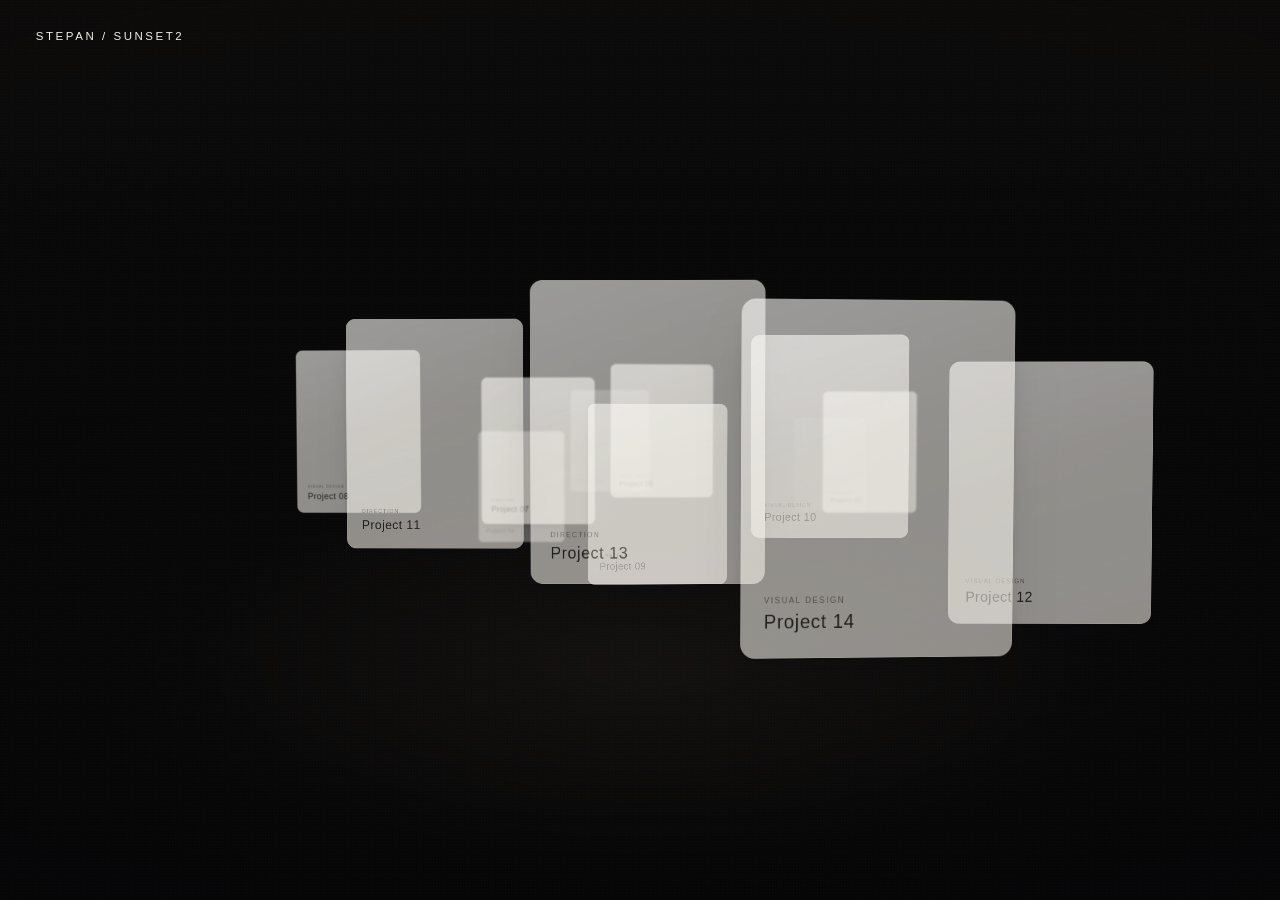
==== index.html @ aea6baed "Working version before scroll-video feature" ====
<!doctype html>
<html lang="en">
  <head>
    <meta charset="UTF-8" />
    <meta name="viewport" content="width=device-width, initial-scale=1.0" />
    <title>sunset2</title>
    <link rel="stylesheet" href="/src/styles.css" />
  </head>
  <body>
    <div id="app" class="app" data-video-ready="0">
      <video
        id="bg-video"
        class="bg-video"
        autoplay
        muted
        loop
        playsinline
        preload="auto"
        poster="/assets/poster.jpg"
        aria-label="Sunset field background video"
      >
        <source src="/assets/sunset2.mp4" type="video/mp4" />
      </video>

      <div class="poster-fallback" data-poster-fallback aria-hidden="true"></div>

      <div class="overlay overlay-top"></div>
      <div class="overlay overlay-vignette"></div>
      <div class="overlay overlay-fog"></div>
      <div class="overlay overlay-grain"></div>

      <main class="scene" id="scene">
        <header class="brand">
          <p class="brand-mark">STEPAN / SUNSET2</p>
          <p class="hint">Scroll to move</p>
        </header>

        <section class="stage" aria-label="Immersive project gallery stage">
          <div id="rail" class="rail" aria-live="off"></div>
        </section>

        <button id="tap-overlay" class="tap-overlay" hidden>
          Tap to start
        </button>
      </main>
    </div>

    <script type="module" src="/src/app.js"></script>
  </body>
</html>
---- src/styles.css ----
:root {
  --bg: #060607;
  --ink: #f2eee8;
  --ink-muted: rgba(242, 238, 232, 0.78);
  --card-fill: rgba(247, 243, 235, 0.93);
  --card-border: rgba(255, 255, 255, 0.36);
  --card-shadow: rgba(8, 8, 12, 0.36);
  --card-width: 340px;
  --card-height: 440px;
}

*,
*::before,
*::after {
  box-sizing: border-box;
}

html,
body {
  width: 100%;
  height: 100%;
}

body {
  margin: 0;
  overflow: hidden;
  background: var(--bg);
  color: var(--ink);
  font-family: "Avenir Next", "Segoe UI Variable", "SF Pro Display",
    "Helvetica Neue", "Arial Nova", Arial, sans-serif;
  -webkit-font-smoothing: antialiased;
  text-rendering: optimizeLegibility;
}

.app {
  position: relative;
  width: 100%;
  height: 100%;
  isolation: isolate;
}

.bg-video,
.poster-fallback {
  position: absolute;
  inset: 0;
  width: 100%;
  height: 100%;
  object-fit: cover;
}

.bg-video {
  z-index: -4;
  filter: saturate(1.04) contrast(1.02);
}

.poster-fallback {
  z-index: -3;
  background:
    linear-gradient(180deg, rgba(18, 16, 16, 0.08), rgba(14, 11, 12, 0.24)),
    url("/assets/poster.jpg") center / cover no-repeat;
  opacity: 0;
  transition: opacity 280ms ease;
  pointer-events: none;
}

.poster-fallback.is-visible {
  opacity: 1;
}

.overlay {
  position: absolute;
  inset: 0;
  pointer-events: none;
}

.overlay-top {
  z-index: -2;
  background: linear-gradient(
    180deg,
    rgba(8, 8, 10, 0.55) 0%,
    rgba(8, 8, 10, 0.24) 26%,
    rgba(8, 8, 10, 0.05) 56%,
    rgba(8, 8, 10, 0.16) 100%
  );
  opacity: var(--overlay-top-opacity, 0.12);
}

.overlay-vignette {
  z-index: -1;
  background: radial-gradient(
    125% 84% at 50% 47%,
    rgba(10, 8, 8, 0) 34%,
    rgba(9, 7, 8, 0.26) 67%,
    rgba(8, 7, 9, 0.62) 100%
  );
  opacity: var(--overlay-vignette-opacity, 0.4);
}

.overlay-fog {
  z-index: 0;
  background:
    radial-gradient(
      66% 36% at 50% 74%,
      rgba(232, 196, 151, 0.2),
      rgba(236, 214, 177, 0.02) 60%,
      rgba(236, 214, 177, 0) 100%
    ),
    linear-gradient(
      180deg,
      rgba(255, 218, 174, 0.08),
      rgba(255, 218, 174, 0.03) 60%,
      rgba(255, 218, 174, 0)
    );
  opacity: var(--overlay-fog-opacity, 0.3);
}

.overlay-grain {
  z-index: 1;
  mix-blend-mode: soft-light;
  opacity: var(--overlay-grain-opacity, 0.16);
  background-image:
    radial-gradient(rgba(255, 255, 255, 0.11) 0.5px, transparent 0.5px),
    radial-gradient(rgba(0, 0, 0, 0.14) 0.5px, transparent 0.5px);
  background-size:
    3px 3px,
    4px 4px;
  background-position:
    0 0,
    1px 1px;
}

.scene {
  position: relative;
  width: 100%;
  height: 100%;
  z-index: 2;
}

.brand {
  position: absolute;
  left: clamp(18px, 2.8vw, 36px);
  top: clamp(16px, 2.6vw, 30px);
  z-index: 5;
}

.brand-mark {
  margin: 0;
  font-size: clamp(0.72rem, 0.75vw, 0.82rem);
  letter-spacing: 0.22em;
  font-weight: 540;
  color: var(--ink);
  text-transform: uppercase;
}

.hint {
  margin: 12px 0 0;
  color: var(--ink-muted);
  font-size: 0.72rem;
  letter-spacing: 0.1em;
  text-transform: uppercase;
  animation: hint-fade 6.2s ease forwards;
}

@keyframes hint-fade {
  0%,
  68% {
    opacity: 1;
  }
  100% {
    opacity: 0;
  }
}

.stage {
  position: absolute;
  inset: 0;
  display: grid;
  place-items: center;
  overflow: hidden;
  perspective: 1320px;
  perspective-origin: 50% 52%;
}

.rail {
  position: relative;
  width: min(1400px, 100vw);
  height: 100%;
  transform-style: preserve-3d;
  will-change: transform;
}

.project-card {
  position: absolute;
  left: 50%;
  top: 50%;
  width: var(--card-width);
  height: var(--card-height);
  margin-left: calc(var(--card-width) * -0.5);
  margin-top: calc(var(--card-height) * -0.5);
  border-radius: 18px;
  border: 1px solid var(--card-border);
  background:
    linear-gradient(
      165deg,
      rgba(255, 255, 255, 0.5) 0%,
      rgba(255, 255, 255, 0.1) 42%,
      rgba(255, 255, 255, 0.03) 100%
    ),
    var(--card-fill);
  box-shadow:
    0 24px 70px -30px var(--card-shadow),
    0 8px 22px -12px rgba(11, 11, 15, 0.4),
    inset 0 1px 0 rgba(255, 255, 255, 0.65);
  padding: 30px 28px;
  display: flex;
  flex-direction: column;
  justify-content: flex-end;
  backface-visibility: hidden;
  transform-style: preserve-3d;
  will-change: transform, opacity, filter;
  user-select: none;
  cursor: pointer;
}

.project-card::after {
  content: "";
  position: absolute;
  inset: 1px;
  border-radius: 16px;
  pointer-events: none;
  background: linear-gradient(
    150deg,
    rgba(255, 255, 255, 0.42) 0%,
    rgba(255, 255, 255, 0.1) 36%,
    rgba(255, 255, 255, 0) 52%
  );
}

.project-category {
  margin: 0 0 8px;
  font-size: 0.63rem;
  letter-spacing: 0.18em;
  text-transform: uppercase;
  color: rgba(44, 40, 36, 0.56);
  font-weight: 520;
}

.project-title {
  margin: 0;
  font-size: clamp(1.2rem, 1.8vw, 1.72rem);
  letter-spacing: 0.04em;
  color: rgba(20, 16, 14, 0.88);
  font-weight: 520;
}

.tap-overlay {
  position: absolute;
  left: 50%;
  bottom: clamp(22px, 4vw, 38px);
  transform: translateX(-50%);
  border: 1px solid rgba(255, 255, 255, 0.4);
  background: rgba(11, 11, 14, 0.44);
  color: var(--ink);
  backdrop-filter: blur(7px);
  border-radius: 999px;
  padding: 11px 18px;
  font-size: 0.75rem;
  letter-spacing: 0.1em;
  text-transform: uppercase;
  cursor: pointer;
  opacity: 0;
  transition: opacity 220ms ease;
  z-index: 8;
}

.tap-overlay.is-visible {
  opacity: 1;
}

@media (max-width: 900px) {
  :root {
    --card-width: min(76vw, 320px);
    --card-height: min(54vh, 400px);
  }

  .project-card {
    border-radius: 16px;
    box-shadow:
      0 18px 42px -26px rgba(7, 7, 10, 0.36),
      0 6px 18px -12px rgba(7, 7, 10, 0.34),
      inset 0 1px 0 rgba(255, 255, 255, 0.56);
  }

  .overlay-grain {
    opacity: calc(var(--overlay-grain-opacity, 0.16) * 0.75);
  }
}

@media (prefers-reduced-motion: reduce) {
  .hint {
    animation-duration: 0.01ms;
    animation-iteration-count: 1;
  }

  .tap-overlay,
  .poster-fallback {
    transition-duration: 0.01ms;
  }
}
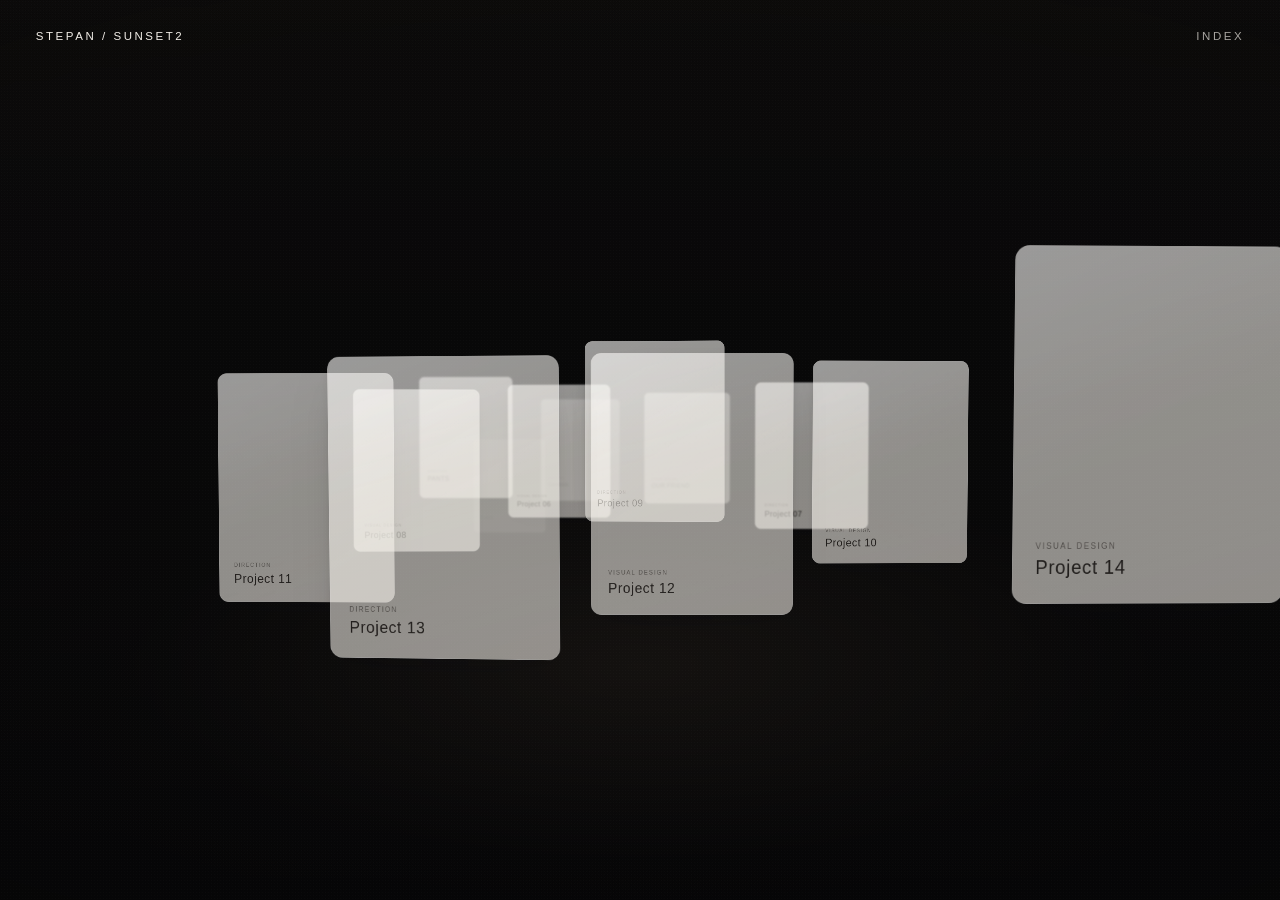
==== commit ed5cf161: "final portfolio version with index wheel" ====
--- a/index.html
+++ b/index.html
@@ -31,7 +31,10 @@
 
       <main class="scene" id="scene">
         <header class="brand">
-          <p class="brand-mark">STEPAN / SUNSET2</p>
+          <div class="brand-top-row">
+            <p class="brand-mark">STEPAN / SUNSET2</p>
+            <a class="brand-mark brand-index" href="/index-list.html">INDEX</a>
+          </div>
           <p class="hint">Scroll to move</p>
         </header>
 
--- a/src/styles.css
+++ b/src/styles.css
@@ -139,8 +139,17 @@
 .brand {
   position: absolute;
   left: clamp(18px, 2.8vw, 36px);
+  right: clamp(18px, 2.8vw, 36px);
   top: clamp(16px, 2.6vw, 30px);
   z-index: 5;
+  pointer-events: none;
+}
+
+.brand-top-row {
+  display: flex;
+  align-items: baseline;
+  justify-content: space-between;
+  gap: 16px;
 }
 
 .brand-mark {
@@ -150,6 +159,22 @@
   font-weight: 540;
   color: var(--ink);
   text-transform: uppercase;
+}
+
+.brand-index {
+  pointer-events: auto;
+  text-decoration: none;
+  opacity: 0.68;
+  transition: opacity 160ms ease;
+}
+
+.brand-index:hover,
+.brand-index:focus-visible {
+  opacity: 0.94;
+}
+
+.brand-index:focus-visible {
+  outline: none;
 }
 
 .hint {
@@ -253,6 +278,25 @@
   font-weight: 520;
 }
 
+.project-open-link {
+  margin-top: 12px;
+  align-self: flex-start;
+  font-size: 0.64rem;
+  letter-spacing: 0.12em;
+  text-transform: uppercase;
+  color: rgba(20, 16, 14, 0.84);
+  text-decoration: none;
+  border-bottom: 1px solid currentColor;
+  padding-bottom: 2px;
+  opacity: 0;
+  pointer-events: none;
+}
+
+.project-card[data-focused="1"] .project-open-link {
+  opacity: 1;
+  pointer-events: auto;
+}
+
 .tap-overlay {
   position: absolute;
   left: 50%;
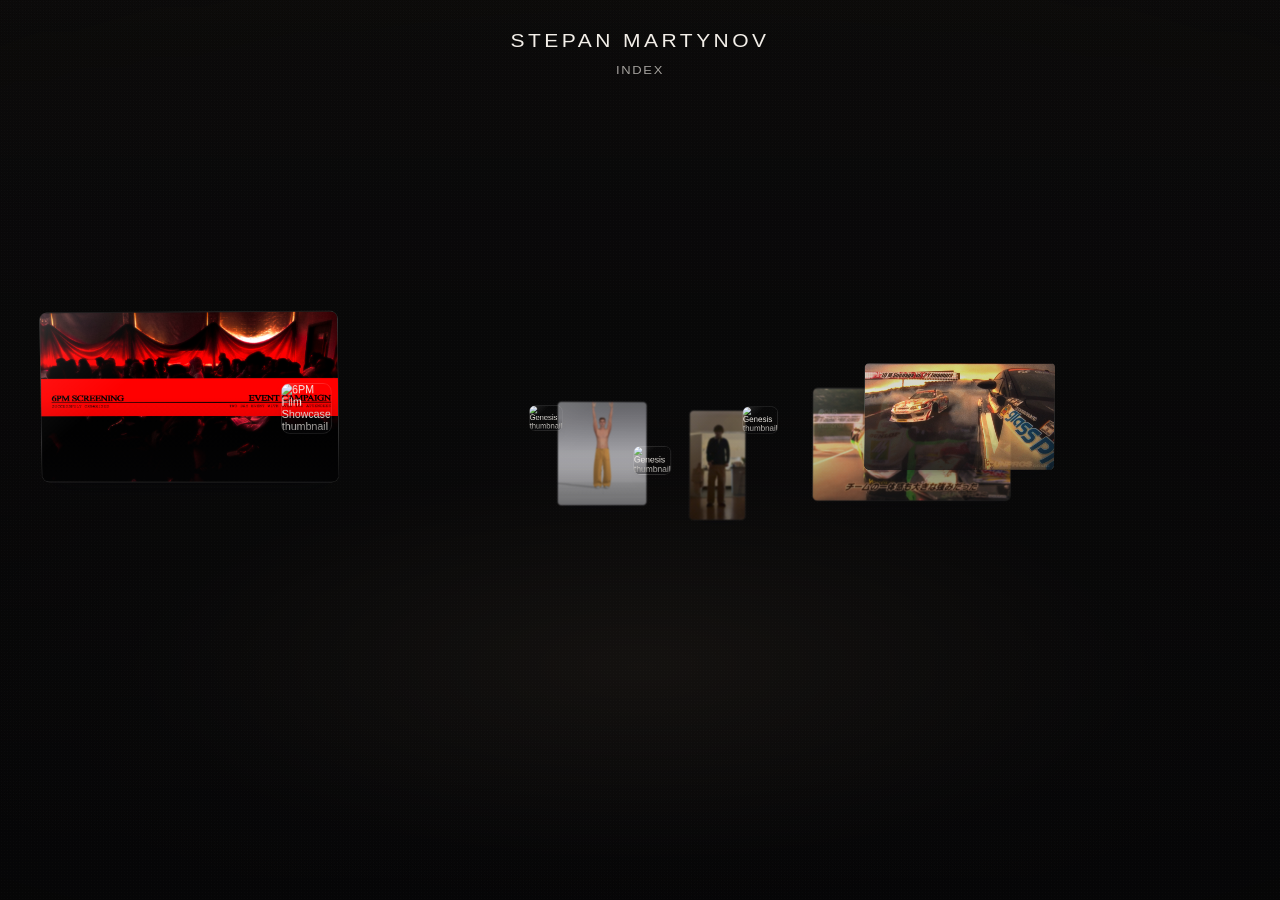
==== commit e6a286ea: "latest version before deploy" ====
--- a/index.html
+++ b/index.html
@@ -31,12 +31,10 @@
 
       <main class="scene" id="scene">
         <header class="brand">
-          <div class="brand-top-row">
-            <p class="brand-mark">STEPAN / SUNSET2</p>
-            <a class="brand-mark brand-index" href="/index-list.html">INDEX</a>
-          </div>
-          <p class="hint">Scroll to move</p>
+          <p class="brand-mark">STEPAN MARTYNOV</p>
+          <a class="brand-index" href="/index-list.html">INDEX</a>
         </header>
+        <p class="hint">Scroll to move</p>
 
         <section class="stage" aria-label="Immersive project gallery stage">
           <div id="rail" class="rail" aria-live="off"></div>
--- a/src/styles.css
+++ b/src/styles.css
@@ -2,11 +2,8 @@
   --bg: #060607;
   --ink: #f2eee8;
   --ink-muted: rgba(242, 238, 232, 0.78);
-  --card-fill: rgba(247, 243, 235, 0.93);
-  --card-border: rgba(255, 255, 255, 0.36);
-  --card-shadow: rgba(8, 8, 12, 0.36);
-  --card-width: 340px;
-  --card-height: 440px;
+  --thumb-max-width: 480px;
+  --thumb-max-height: 330px;
 }
 
 *,
@@ -138,39 +135,47 @@
 
 .brand {
   position: absolute;
-  left: clamp(18px, 2.8vw, 36px);
-  right: clamp(18px, 2.8vw, 36px);
+  left: 50%;
   top: clamp(16px, 2.6vw, 30px);
+  transform: translateX(-50%);
   z-index: 5;
-  pointer-events: none;
-}
-
-.brand-top-row {
-  display: flex;
-  align-items: baseline;
-  justify-content: space-between;
-  gap: 16px;
+  pointer-events: auto;
+  text-align: center;
 }
 
 .brand-mark {
   margin: 0;
-  font-size: clamp(0.72rem, 0.75vw, 0.82rem);
-  letter-spacing: 0.22em;
-  font-weight: 540;
+  display: inline-block;
+  font-size: clamp(1.02rem, 1.55vw, 1.38rem);
+  letter-spacing: 0.165em;
+  font-weight: 480;
   color: var(--ink);
   text-transform: uppercase;
+  white-space: nowrap;
+  transform: scaleX(1.06) scaleY(0.9);
+  transform-origin: center;
 }
 
 .brand-index {
+  display: block;
+  margin-top: 10px;
   pointer-events: auto;
+  font-size: clamp(0.78rem, 0.95vw, 0.95rem);
+  letter-spacing: 0.13em;
+  font-weight: 460;
+  color: rgba(242, 238, 232, 0.82);
+  text-transform: uppercase;
   text-decoration: none;
-  opacity: 0.68;
-  transition: opacity 160ms ease;
+  opacity: 0.82;
+  transform: scaleX(1.04) scaleY(0.92);
+  transform-origin: center;
+  transition: opacity 160ms ease, color 160ms ease;
 }
 
 .brand-index:hover,
 .brand-index:focus-visible {
-  opacity: 0.94;
+  opacity: 1;
+  color: var(--ink);
 }
 
 .brand-index:focus-visible {
@@ -178,11 +183,24 @@
 }
 
 .hint {
-  margin: 12px 0 0;
+  position: absolute;
+  left: 50%;
+  bottom: clamp(72px, 9vh, 108px);
+  transform: translateX(-50%);
+  margin: 0;
+  padding: 9px 14px;
+  border-radius: 999px;
+  border: 1px solid rgba(242, 238, 232, 0.28);
+  background: rgba(7, 7, 10, 0.2);
+  backdrop-filter: blur(3px);
   color: var(--ink-muted);
-  font-size: 0.72rem;
-  letter-spacing: 0.1em;
-  text-transform: uppercase;
+  font-size: clamp(0.8rem, 1.05vw, 0.96rem);
+  letter-spacing: 0.13em;
+  font-weight: 520;
+  text-transform: uppercase;
+  white-space: nowrap;
+  z-index: 5;
+  pointer-events: none;
   animation: hint-fade 6.2s ease forwards;
 }
 
@@ -218,73 +236,113 @@
   position: absolute;
   left: 50%;
   top: 50%;
-  width: var(--card-width);
-  height: var(--card-height);
-  margin-left: calc(var(--card-width) * -0.5);
-  margin-top: calc(var(--card-height) * -0.5);
-  border-radius: 18px;
-  border: 1px solid var(--card-border);
-  background:
-    linear-gradient(
-      165deg,
-      rgba(255, 255, 255, 0.5) 0%,
-      rgba(255, 255, 255, 0.1) 42%,
-      rgba(255, 255, 255, 0.03) 100%
-    ),
-    var(--card-fill);
-  box-shadow:
-    0 24px 70px -30px var(--card-shadow),
-    0 8px 22px -12px rgba(11, 11, 15, 0.4),
-    inset 0 1px 0 rgba(255, 255, 255, 0.65);
-  padding: 30px 28px;
-  display: flex;
-  flex-direction: column;
-  justify-content: flex-end;
+  width: 0;
+  height: 0;
+  margin: 0;
   backface-visibility: hidden;
   transform-style: preserve-3d;
   will-change: transform, opacity, filter;
   user-select: none;
-  cursor: pointer;
-}
-
-.project-card::after {
+}
+
+.project-media {
+  position: absolute;
+  left: 50%;
+  top: 50%;
+  transform: translate(-50%, -50%);
+  border-radius: 12px;
+  overflow: hidden;
+  background: transparent;
+  border: 1px solid rgba(255, 255, 255, 0.16);
+  box-shadow:
+    0 20px 44px -26px rgba(5, 6, 10, 0.82),
+    0 8px 20px -16px rgba(5, 6, 9, 0.65);
+  pointer-events: auto;
+}
+
+.project-media::after {
   content: "";
   position: absolute;
-  inset: 1px;
-  border-radius: 16px;
-  pointer-events: none;
+  inset: 0;
+  pointer-events: none;
+  background:
+    linear-gradient(
+      140deg,
+      rgba(255, 255, 255, 0.2) 0%,
+      rgba(255, 255, 255, 0.06) 18%,
+      rgba(255, 255, 255, 0) 34%
+    ),
+    linear-gradient(
+      180deg,
+      rgba(8, 8, 10, 0) 50%,
+      rgba(8, 8, 10, 0.18) 76%,
+      rgba(8, 8, 10, 0.42) 100%
+    );
+}
+
+.project-image {
+  display: block;
+  width: auto;
+  height: auto;
+  max-width: var(--thumb-max-width);
+  max-height: var(--thumb-max-height);
+  object-fit: contain;
+}
+
+.project-meta {
+  position: absolute;
+  left: 0;
+  right: 0;
+  bottom: 0;
+  z-index: 2;
+  padding: 34px 12px 12px;
   background: linear-gradient(
-    150deg,
-    rgba(255, 255, 255, 0.42) 0%,
-    rgba(255, 255, 255, 0.1) 36%,
-    rgba(255, 255, 255, 0) 52%
+    180deg,
+    rgba(7, 7, 10, 0) 0%,
+    rgba(7, 7, 10, 0.62) 62%,
+    rgba(7, 7, 10, 0.8) 100%
   );
+  opacity: 0;
+  pointer-events: none;
+  transition: opacity 180ms ease;
+}
+
+.project-card[data-focused="1"] .project-meta {
+  opacity: 1;
+  pointer-events: auto;
 }
 
 .project-category {
-  margin: 0 0 8px;
-  font-size: 0.63rem;
-  letter-spacing: 0.18em;
-  text-transform: uppercase;
-  color: rgba(44, 40, 36, 0.56);
+  margin: 0 0 5px;
+  font-size: 0.58rem;
+  letter-spacing: 0.16em;
+  text-transform: uppercase;
+  color: rgba(238, 232, 224, 0.66);
   font-weight: 520;
+  white-space: nowrap;
+  overflow: hidden;
+  text-overflow: ellipsis;
 }
 
 .project-title {
   margin: 0;
-  font-size: clamp(1.2rem, 1.8vw, 1.72rem);
+  font-size: clamp(0.86rem, 1.1vw, 1.02rem);
   letter-spacing: 0.04em;
-  color: rgba(20, 16, 14, 0.88);
+  color: rgba(245, 240, 232, 0.92);
   font-weight: 520;
+  white-space: nowrap;
+  overflow: hidden;
+  text-overflow: ellipsis;
 }
 
 .project-open-link {
-  margin-top: 12px;
+  margin-top: 8px;
+  display: inline-block;
   align-self: flex-start;
-  font-size: 0.64rem;
-  letter-spacing: 0.12em;
-  text-transform: uppercase;
-  color: rgba(20, 16, 14, 0.84);
+  font-size: 0.58rem;
+  letter-spacing: 0.11em;
+  text-transform: uppercase;
+  color: rgba(245, 240, 232, 0.9);
   text-decoration: none;
   border-bottom: 1px solid currentColor;
   padding-bottom: 2px;
@@ -323,16 +381,15 @@
 
 @media (max-width: 900px) {
   :root {
-    --card-width: min(76vw, 320px);
-    --card-height: min(54vh, 400px);
-  }
-
-  .project-card {
-    border-radius: 16px;
+    --thumb-max-width: min(82vw, 360px);
+    --thumb-max-height: min(56vw, 250px);
+  }
+
+  .project-media {
+    border-radius: 10px;
     box-shadow:
-      0 18px 42px -26px rgba(7, 7, 10, 0.36),
-      0 6px 18px -12px rgba(7, 7, 10, 0.34),
-      inset 0 1px 0 rgba(255, 255, 255, 0.56);
+      0 16px 30px -22px rgba(7, 7, 10, 0.4),
+      0 8px 16px -14px rgba(7, 7, 10, 0.32);
   }
 
   .overlay-grain {
